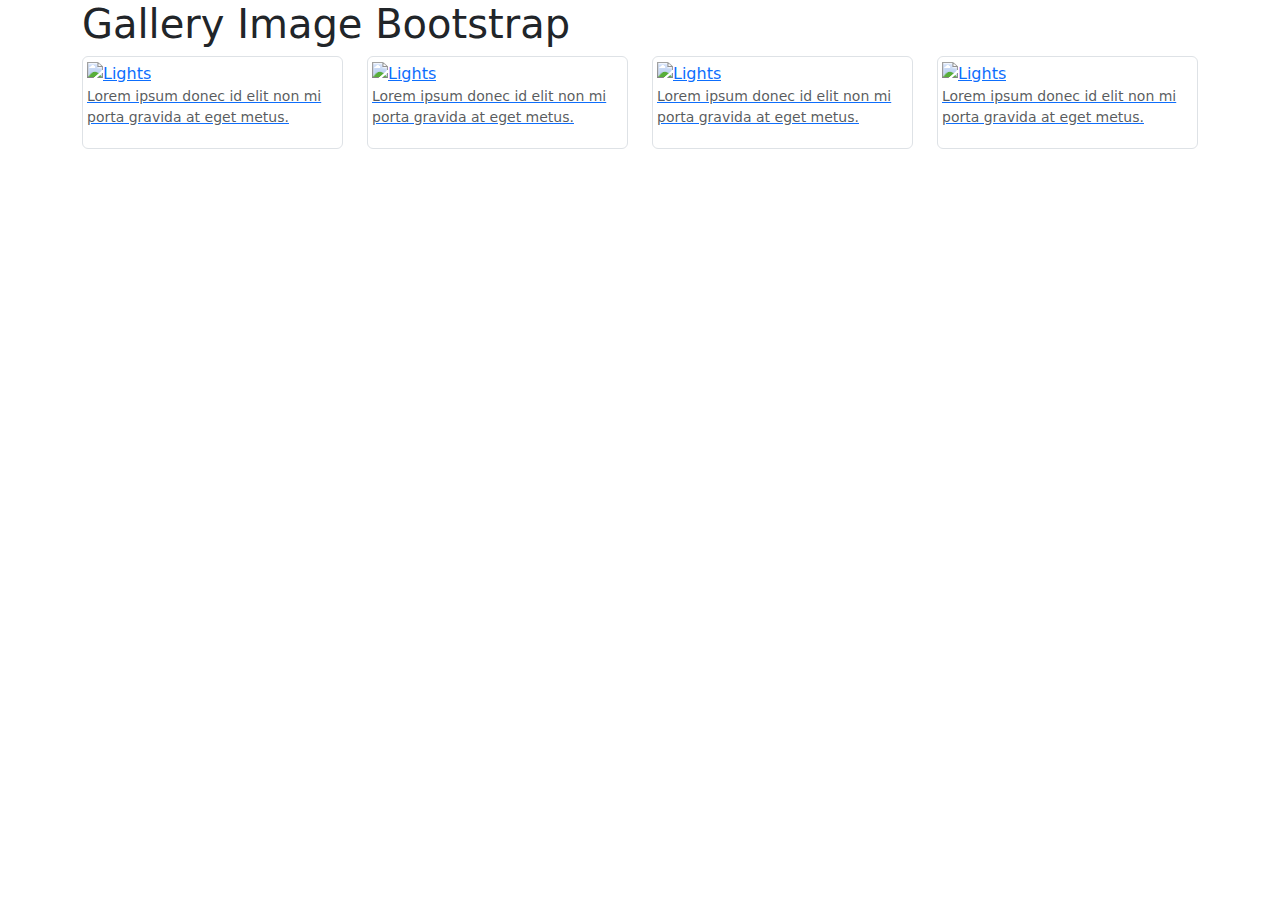
==== index.html @ f7adc8cb "first commit" ====
<!DOCTYPE html>
<html lang="en">
<head>
    <title>Bootstrap</title>
    <meta charset="utf-8">
    <meta name="viewport" content="width=device-width, initial-scale=1">
    <link href="https://cdn.jsdelivr.net/npm/bootstrap@5.2.1/dist/css/bootstrap.min.css" rel="stylesheet">
    <link rel="stylesheet" href="index.css">
</head>
<body>
    <div class="container">
        <h1>Gallery Image Bootstrap</h1>

        <div class="row">
            <div class="col-12 col-sm-6 col-md-3">
                <div class="img-thumbnail">
                    <a href="#" target="_blank">
                        <img src="https://encrypted-tbn0.gstatic.com/images?q=tbn:ANd9GcTW6QzsSjsvabAeCOqLSeTV52PejcIyuvt3DQ&usqp=CAU" alt="Lights" style="width:100%">
                        <div class="figure-caption">
                            <p>Lorem ipsum donec id elit non mi porta gravida at eget metus.</p>
                        </div>
                    </a>
                </div>
            </div>

            <div class="col-12 col-sm-6 col-md-3">
                <div class="img-thumbnail">
                    <a href="#" target="_blank">
                        <img src="https://encrypted-tbn0.gstatic.com/images?q=tbn:ANd9GcTW6QzsSjsvabAeCOqLSeTV52PejcIyuvt3DQ&usqp=CAU" alt="Lights" style="width:100%">
                        <div class="figure-caption">
                            <p>Lorem ipsum donec id elit non mi porta gravida at eget metus.</p>
                        </div>
                    </a>
                </div>
            </div>

            <div class="col-12 col-sm-6 col-md-3">
                <div class="img-thumbnail">
                    <a href="#" target="_blank">
                        <img src="https://encrypted-tbn0.gstatic.com/images?q=tbn:ANd9GcTW6QzsSjsvabAeCOqLSeTV52PejcIyuvt3DQ&usqp=CAU" alt="Lights" style="width:100%">
                        <div class="figure-caption">
                            <p>Lorem ipsum donec id elit non mi porta gravida at eget metus.</p>
                        </div>
                    </a>
                </div>
            </div>
            <div class="col-12 col-sm-6 col-md-3">
                <div class="img-thumbnail">
                    <a href="#" target="_blank">
                        <img src="https://encrypted-tbn0.gstatic.com/images?q=tbn:ANd9GcTW6QzsSjsvabAeCOqLSeTV52PejcIyuvt3DQ&usqp=CAU" alt="Lights" style="width:100%">
                        <div class="figure-caption">
                            <p>Lorem ipsum donec id elit non mi porta gravida at eget metus.</p>
                        </div>
                    </a>
                </div>
            </div>
            
        </div>
    </div>

    <script src="https://cdn.jsdelivr.net/npm/bootstrap@5.2.1/dist/js/bootstrap.bundle.min.js"></script>
</body>
</html>
---- index.css ----
.shopping-mall {
    bottom: 20px;
    font-variant: small-caps;
}

.shopping-mall > h1 {
    font-family: Impact, sans-serif;
    font-size: 50px;
    color: white;
    letter-spacing: 0.3px;
    text-shadow: 0 0 2px black;
    margin: 0;
}

.shopping-mall > h5 {
    letter-spacing: 0.5px;
    font-size: 14px;
}
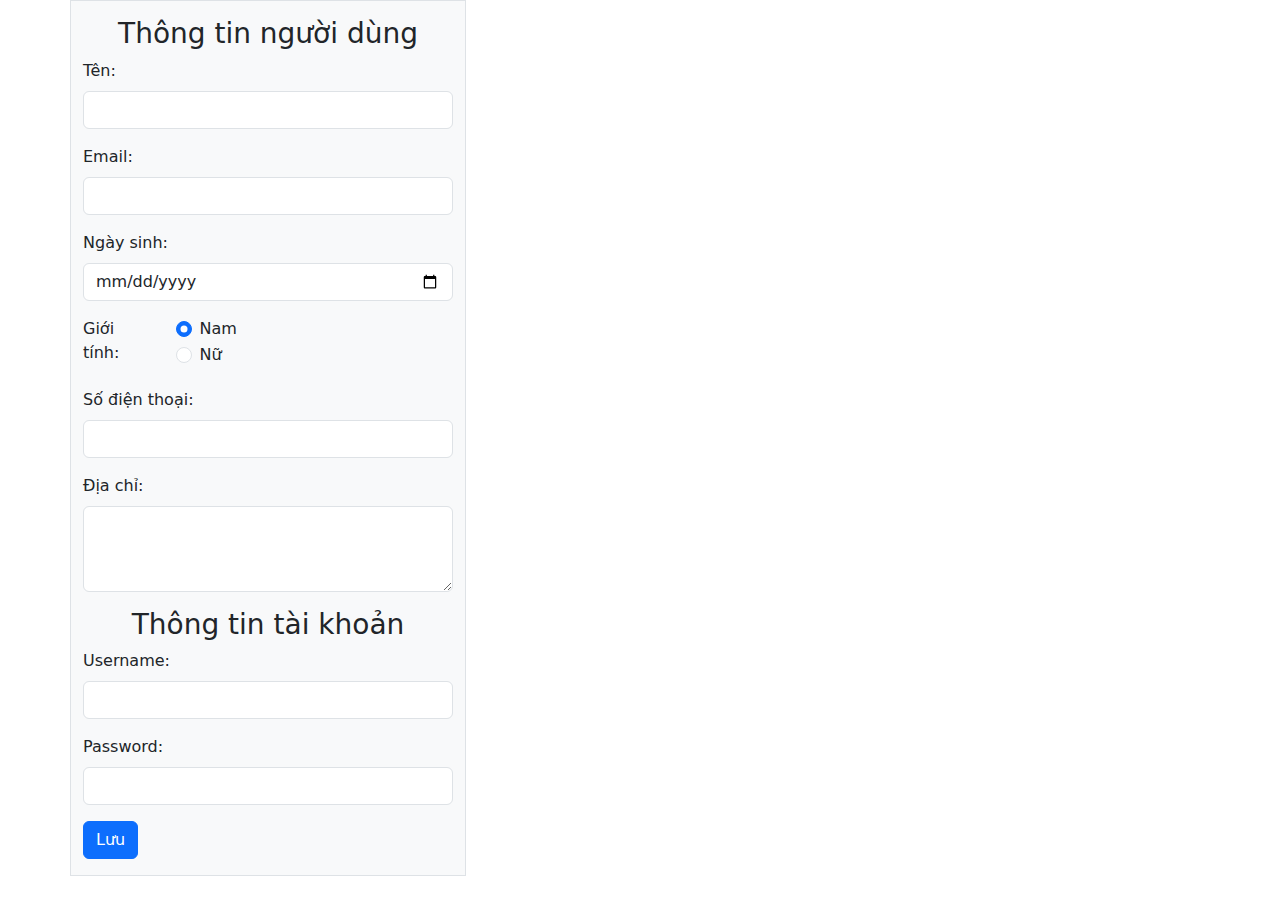
==== commit 9aa72d8b: "first commit" ====
--- a/index.html
+++ b/index.html
@@ -1,63 +1,73 @@
 <!DOCTYPE html>
 <html lang="en">
 <head>
-    <title>Bootstrap</title>
+    <title>Create user</title>
     <meta charset="utf-8">
     <meta name="viewport" content="width=device-width, initial-scale=1">
     <link href="https://cdn.jsdelivr.net/npm/bootstrap@5.2.1/dist/css/bootstrap.min.css" rel="stylesheet">
-    <link rel="stylesheet" href="index.css">
 </head>
 <body>
+    
     <div class="container">
-        <h1>Gallery Image Bootstrap</h1>
+        <div class="col-12 col-md-4">
+            <form action="" class="row border bg-light">
+                <div class="col-12 col-md-12 mt-3">
+                    <h3 class="text-center">Thông tin người dùng</h3>
+                </div>
+                <div class="col-12 mb-3">
+                    <label for="inputName" class="form-label">Tên: </label>
+                    <input type="text" class="form-control" id="inputName" placeholder="">
+                </div>
+                <div class="col-12 mb-3">
+                    <label for="inputEmail" class="form-label">Email: </label>
+                    <input type="text" class="form-control" id="inputEmail" placeholder="">
+                </div>
+                <div class="col-12 mb-3">
+                    <label for="inputBirthDate" class="form-label">Ngày sinh: </label>
+                    <input type="date" class="form-control" id="inputBirthDate" placeholder="">
+                </div>
+                <fieldset class="row mb-3">
+                    <legend class="col-form-label col-sm-3 pt-0">Giới tính: </legend>
+                    <div class="col-sm-9">
+                        <div class="form-check">
+                            <input class="form-check-input" type="radio" name="gender" id="male" value="2" checked>
+                            <label class="form-check-label" for="male">
+                                Nam
+                            </label>
+                        </div>
+                        <div class="form-check">
+                            <input class="form-check-input" type="radio" name="gender" id="human" value="1">
+                            <label class="form-check-label" for="human">
+                                Nữ
+                            </label>
+                        </div>
+                    </div>
+                </fieldset>
+                <div class="col-12 mb-3">
+                    <label for="inputPhone" class="form-label">Số điện thoại: </label>
+                    <input type="text" class="form-control" id="inputPhone" placeholder="">
+                </div>
+                <div class="col-12 mb-3">
+                    <label for="inputAddress" class="form-label">Địa chỉ: </label>
+                    <textarea name="address" class="form-control" id="inputAddress" cols="5" rows="3"></textarea>
+                </div>
+                <div class="col-12 col-md-12">
+                    <h3 class="text-center">Thông tin tài khoản</h3>
+                </div>
+                <div class="col-12 mb-3">
+                    <label for="inputUsername" class="form-label">Username: </label>
+                    <input type="text" class="form-control" id="inputUsername" placeholder="">
+                </div>
+                <div class="col-12 mb-3">
+                    <label for="inputPassword" class="form-label">Password: </label>
+                    <input type="password" class="form-control" id="inputPassword" placeholder="">
+                </div>
+                <div class="col-12 mb-3">
+                    <button type="submit" class="btn btn-primary">Lưu</button>
+                </div>
+            </form>
+        </div>
+     </div>
 
-        <div class="row">
-            <div class="col-12 col-sm-6 col-md-3">
-                <div class="img-thumbnail">
-                    <a href="#" target="_blank">
-                        <img src="https://encrypted-tbn0.gstatic.com/images?q=tbn:ANd9GcTW6QzsSjsvabAeCOqLSeTV52PejcIyuvt3DQ&usqp=CAU" alt="Lights" style="width:100%">
-                        <div class="figure-caption">
-                            <p>Lorem ipsum donec id elit non mi porta gravida at eget metus.</p>
-                        </div>
-                    </a>
-                </div>
-            </div>
-
-            <div class="col-12 col-sm-6 col-md-3">
-                <div class="img-thumbnail">
-                    <a href="#" target="_blank">
-                        <img src="https://encrypted-tbn0.gstatic.com/images?q=tbn:ANd9GcTW6QzsSjsvabAeCOqLSeTV52PejcIyuvt3DQ&usqp=CAU" alt="Lights" style="width:100%">
-                        <div class="figure-caption">
-                            <p>Lorem ipsum donec id elit non mi porta gravida at eget metus.</p>
-                        </div>
-                    </a>
-                </div>
-            </div>
-
-            <div class="col-12 col-sm-6 col-md-3">
-                <div class="img-thumbnail">
-                    <a href="#" target="_blank">
-                        <img src="https://encrypted-tbn0.gstatic.com/images?q=tbn:ANd9GcTW6QzsSjsvabAeCOqLSeTV52PejcIyuvt3DQ&usqp=CAU" alt="Lights" style="width:100%">
-                        <div class="figure-caption">
-                            <p>Lorem ipsum donec id elit non mi porta gravida at eget metus.</p>
-                        </div>
-                    </a>
-                </div>
-            </div>
-            <div class="col-12 col-sm-6 col-md-3">
-                <div class="img-thumbnail">
-                    <a href="#" target="_blank">
-                        <img src="https://encrypted-tbn0.gstatic.com/images?q=tbn:ANd9GcTW6QzsSjsvabAeCOqLSeTV52PejcIyuvt3DQ&usqp=CAU" alt="Lights" style="width:100%">
-                        <div class="figure-caption">
-                            <p>Lorem ipsum donec id elit non mi porta gravida at eget metus.</p>
-                        </div>
-                    </a>
-                </div>
-            </div>
-            
-        </div>
-    </div>
-
-    <script src="https://cdn.jsdelivr.net/npm/bootstrap@5.2.1/dist/js/bootstrap.bundle.min.js"></script>
 </body>
 </html>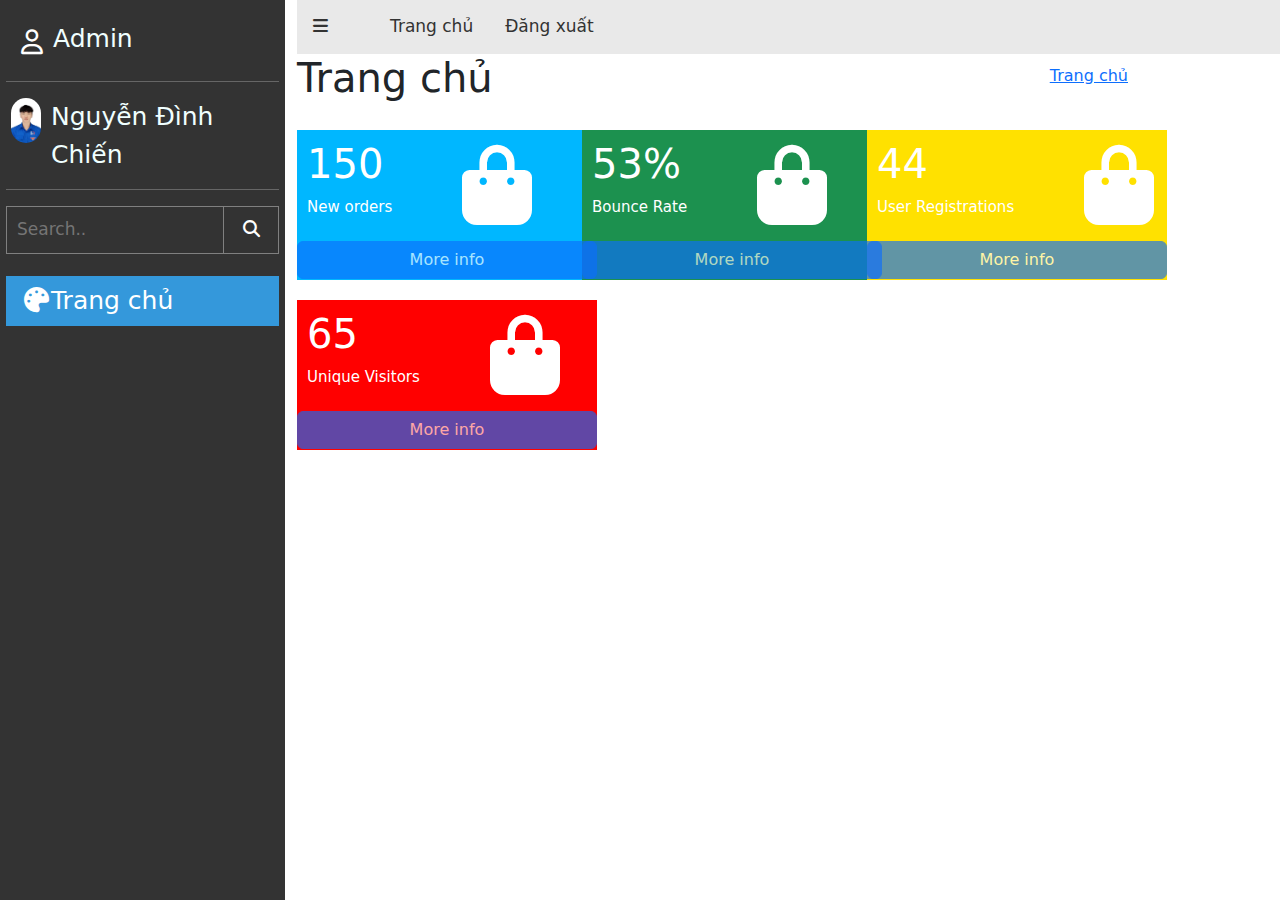
==== commit e3ad1375: "first commit" ====
--- a/index.html
+++ b/index.html
@@ -1,73 +1,177 @@
 <!DOCTYPE html>
 <html lang="en">
 <head>
-    <title>Create user</title>
-    <meta charset="utf-8">
-    <meta name="viewport" content="width=device-width, initial-scale=1">
-    <link href="https://cdn.jsdelivr.net/npm/bootstrap@5.2.1/dist/css/bootstrap.min.css" rel="stylesheet">
+    <meta charset="UTF-8">
+    <meta http-equiv="X-UA-Compatible" content="IE=edge">
+    <meta name="viewport" content="width=device-width, initial-scale=1.0">
+    <title>Document</title>
+    <link rel="stylesheet" href="index.css">
+    <link rel="stylesheet" href="https://cdn.jsdelivr.net/npm/bootstrap@5.3.0-alpha1/dist/css/bootstrap.min.css">
+    <link rel="stylesheet" href="https://cdn.jsdelivr.net/npm/bootstrap@5.3.0-alpha1/dist/js/bootstrap.bundle.min.js">
+    <link href="https://cdnjs.cloudflare.com/ajax/libs/font-awesome/6.2.0/css/all.min.css" rel="stylesheet">
 </head>
 <body>
-    
-    <div class="container">
-        <div class="col-12 col-md-4">
-            <form action="" class="row border bg-light">
-                <div class="col-12 col-md-12 mt-3">
-                    <h3 class="text-center">Thông tin người dùng</h3>
-                </div>
-                <div class="col-12 mb-3">
-                    <label for="inputName" class="form-label">Tên: </label>
-                    <input type="text" class="form-control" id="inputName" placeholder="">
-                </div>
-                <div class="col-12 mb-3">
-                    <label for="inputEmail" class="form-label">Email: </label>
-                    <input type="text" class="form-control" id="inputEmail" placeholder="">
-                </div>
-                <div class="col-12 mb-3">
-                    <label for="inputBirthDate" class="form-label">Ngày sinh: </label>
-                    <input type="date" class="form-control" id="inputBirthDate" placeholder="">
-                </div>
-                <fieldset class="row mb-3">
-                    <legend class="col-form-label col-sm-3 pt-0">Giới tính: </legend>
-                    <div class="col-sm-9">
-                        <div class="form-check">
-                            <input class="form-check-input" type="radio" name="gender" id="male" value="2" checked>
-                            <label class="form-check-label" for="male">
-                                Nam
-                            </label>
+    <div class="container" style="margin-left: 0px;">
+        <div class="row">
+            <div class="side-bar col-6 col-lg-3 col-md-6">
+                <div class="thongtin">
+                    <div class="admin">
+                        <i class="fa-regular fa-user"></i>
+                        <a href="#">Admin</i></a>
+                    </div>
+                    <hr style="color: white;">
+                    <div class="admin">
+                        <a class="navbar-brand" href="#">
+                            <img src="hinh_1.jpg" alt="Logo" style="width:30px; text-align: left;" class="rounded-pill">
+                        </a>
+                        <a href="#" style="margin-left: 10px;">Nguyễn Đình Chiến</a>
+                    </div>
+                    <hr style="color: white;">
+                    <div class="menu">
+                        <div class="search">
+                            <form class="example" action="/action_page.php">
+                                <input type="text" placeholder="Search.." name="search">
+                                <button type="submit"><i class="fa fa-search"></i></button>
+                            </form>
                         </div>
-                        <div class="form-check">
-                            <input class="form-check-input" type="radio" name="gender" id="human" value="1">
-                            <label class="form-check-label" for="human">
-                                Nữ
-                            </label>
+
+                        <div class="dropdown" style="margin-top: 20px;">
+                            <button onclick="myFunction()" class="dropbtn"><i class="fa-solid fa-palette" style="padding: 2px;"></i>Trang chủ</button>
+                            <div id="myDropdown" class="dropdown-content">
+                                <div class="item item_1">
+                                    <input type="radio">
+                                    <a href="#home">Home</a>
+                                </div>
+                                <div class="item item_2">
+                                    <input type="radio">
+                                    <a href="#about">About</a>
+                                </div>
+                                <div class="item item_1">
+                                    <input type="radio">
+                                    <a href="#contact">Contact</a>
+                                </div>
+                            </div>
                         </div>
                     </div>
-                </fieldset>
-                <div class="col-12 mb-3">
-                    <label for="inputPhone" class="form-label">Số điện thoại: </label>
-                    <input type="text" class="form-control" id="inputPhone" placeholder="">
                 </div>
-                <div class="col-12 mb-3">
-                    <label for="inputAddress" class="form-label">Địa chỉ: </label>
-                    <textarea name="address" class="form-control" id="inputAddress" cols="5" rows="3"></textarea>
+            </div>
+            <div class="col-6 col-lg-9 col-md-6">
+                <div class="row">
+                    <div class="col-12 col-lg-12 col-md-12">
+                        <div class="topnav" style="width: 1350px !important;">
+                            <a href=""><i class="fa-solid fa-bars" style="margin-left: 0px;"></i></a>
+                            <a class="active" href="#home">Trang chủ</a>
+                            <a href="#about">Đăng xuất</a>
+                            <div class="search-container">
+                                <form action="/action_page.php">
+                                    <input type="text" placeholder="Search.." name="search" style="display: none;">
+                                    <button type="submit"><i class="fa fa-search"></i></button>
+                                </form>
+                            </div>
+                        </div>
+                    </div>                        
                 </div>
-                <div class="col-12 col-md-12">
-                    <h3 class="text-center">Thông tin tài khoản</h3>
+                <div class="row">
+                    <div class="col-12 col-lg-12 col-md-12">
+                        <div class="row_2">
+                            <h1 style="">Trang chủ</h1>
+                            <a href="#" style="margin: 10px 0px 0px 0px; display: block;">Trang chủ</a>
+                        </div>
+                    </div>
                 </div>
-                <div class="col-12 mb-3">
-                    <label for="inputUsername" class="form-label">Username: </label>
-                    <input type="text" class="form-control" id="inputUsername" placeholder="">
+                <div class="row">
+                    <div class="col-12 col-lg-4 col-md-6">
+                        <div class="itemm item-11">
+                            <div class="chu">
+                                <div>
+                                    <h1>150</h1>
+                                    <p>New orders</p> 
+                                </div>
+                                <div class="item-icon">
+                                    <i class="fa-sharp fa-solid fa-bag-shopping"></i>
+                                </div>
+                            </div>  
+                            <div class="item-nutbam">
+                                <button type="button" class="btn btn-primary" disabled>More info</button>
+                            </div> 
+                        </div>
+                    </div>
+                    <div class="col-12 col-lg-4 col-md-6">
+                        <div class="itemm item-12">
+                            <div class="chu">
+                                <div>
+                                    <h1>53%</h1>
+                                    <p>Bounce Rate</p> 
+                                </div>
+                                <div class="item-icon">
+                                    <i class="fa-sharp fa-solid fa-bag-shopping"></i>
+                                </div>
+                            </div>  
+                            <div class="item-nutbam">
+                                <button type="button" class="btn btn-primary" disabled>More info</button>
+                            </div>
+                        </div>
+                    </div>
+                    <div class="col-12 col-lg-4 col-md-6">
+                        <div class="itemm item-13">
+                            <div class="chu">
+                                <div>
+                                    <h1>44</h1>
+                                    <p>User Registrations</p> 
+                                </div>
+                                <div class="item-icon">
+                                    <i class="fa-sharp fa-solid fa-bag-shopping"></i>
+                                </div>
+                            </div>  
+                            <div class="item-nutbam">
+                                <button type="button" class="btn btn-primary" disabled>More info</button>
+                            </div>
+                        </div>
+                    </div>
+                    <div class="col-12 col-lg-4 col-md-6">
+                        <div class="itemm item-14">
+                            <div class="chu">
+                                <div>
+                                    <h1>65</h1>
+                                    <p>Unique Visitors</p> 
+                                </div>
+                                <div class="item-icon">
+                                    <i class="fa-sharp fa-solid fa-bag-shopping"></i>
+                                </div>
+                            </div>  
+                            <div class="item-nutbam">
+                                <button type="button" class="btn btn-primary" disabled>More info</button>
+                            </div>
+                        </div>
+                    </div>                    
                 </div>
-                <div class="col-12 mb-3">
-                    <label for="inputPassword" class="form-label">Password: </label>
-                    <input type="password" class="form-control" id="inputPassword" placeholder="">
-                </div>
-                <div class="col-12 mb-3">
-                    <button type="submit" class="btn btn-primary">Lưu</button>
-                </div>
-            </form>
-        </div>
-     </div>
+            </div>
+        </div> 
+    </div>
+    <script>
+        /* When the user clicks on the button, 
+        toggle between hiding and showing the dropdown content */
+        function myFunction() {
+          document.getElementById("myDropdown").classList.toggle("show");
+        }
+        
+        // Close the dropdown if the user clicks outside of it
+        window.onclick = function(event) {
+          if (!event.target.matches('.dropbtn')) {
+            var dropdowns = document.getElementsByClassName("dropdown-content");
+            var i;
+            for (i = 0; i < dropdowns.length; i++) {
+              var openDropdown = dropdowns[i];
+              if (openDropdown.classList.contains('show')) {
+                openDropdown.classList.remove('show');
+              }
+            }
+          }
+        }
+    </script>
+        
 
+    <script src="https://cdn.jsdelivr.net/npm/@popperjs/core@2.11.6/dist/umd/popper.min.js" integrity="sha384-oBqDVmMz9ATKxIep9tiCxS/Z9fNfEXiDAYTujMAeBAsjFuCZSmKbSSUnQlmh/jp3" crossorigin="anonymous"></script>
+    <script src="https://cdn.jsdelivr.net/npm/bootstrap@5.3.0-alpha1/dist/js/bootstrap.min.js" integrity="sha384-mQ93GR66B00ZXjt0YO5KlohRA5SY2XofN4zfuZxLkoj1gXtW8ANNCe9d5Y3eG5eD" crossorigin="anonymous"></script>
 </body>
 </html>--- a/index.css
+++ b/index.css
@@ -0,0 +1,259 @@
+body {
+    margin: 0;
+    box-sizing: border-box;
+}
+
+.side-bar {
+    width: 100%;
+    padding: 15px 6px 6px !important;
+    height: 100vh;
+    background-color: #333;
+    float: left;
+    display: block;
+}
+.side-bar a {
+    display: block;
+    text-align: center;
+    color: azure;
+}
+.thongtin {
+    width: 100%;
+    padding: 0px 0px;
+    display: block;
+}
+.thongtin a {
+    color: azure;
+    font-size: 25px;
+    text-align: left;
+    text-decoration: none;
+}
+.admin {
+    display: flex;
+    margin-left: 5px;
+    margin-top: 5px;
+}
+.admin i{
+    padding: 5px;
+    color: white;
+    font-size: 25px;
+    padding: 10px;
+}
+.admin:hover {
+    background-color: red;
+    color: black;
+}
+
+
+
+.menu {
+    margin-left: 0px
+}
+.search {
+    width: 100%;
+}
+form.example input[type=text] {
+    padding: 10px;
+    font-size: 17px;
+    border: 1px solid grey;
+    float: left;
+    width: 80%;
+    background: #333;
+  }
+  
+  form.example button {
+    float: left;
+    width: 20%;
+    padding: 10px;
+    background: #333;
+    color: white;
+    font-size: 17px;
+    border: 1px solid grey;
+    border-left: none;
+    cursor: pointer;
+  }
+  
+  form.example button:hover {
+    background: #0b7dda;
+  }
+  
+  form.example::after {
+    content: "";
+    clear: both;
+    display: table;
+  }
+
+
+
+
+  .dropbtn {
+    background-color: #3498DB;
+    color: white;
+    padding: 6px 16px;
+    font-size: 16px;
+    border: none;
+    cursor: pointer;
+  }
+  
+  .dropbtn:hover, .dropbtn:focus {
+    background-color: #333;
+  }
+  
+  .dropdown button{
+    height: 50px;
+    margin-top: 2px;
+    position: relative;
+    display: inline-block;
+    width: 100%;
+    font-size: 25px;
+    text-align: left;
+  }
+  
+  .dropdown-content {
+    display: none;
+    position: absolute;
+    background-color: #f1f1f1;
+    min-width: 160px;
+    overflow: auto;
+    box-shadow: 0px 8px 16px 0px rgba(0,0,0,0.2);
+    z-index: 1;
+  }
+  
+  .dropdown-content a {
+    color: black;
+    padding: 12px 16px;
+    text-decoration: none;
+    display: block;
+  }
+  
+  .dropdown a:hover {background-color: #ddd;}
+  
+  .show {display: block;}
+
+
+  .topnav {
+    overflow: hidden;
+    background-color: #e9e9e9;
+    display: block;
+    top: 0;
+    margin-left: 0px;
+  }
+  
+  .topnav a {
+    float: left;
+    display: block;
+    color: #333;
+    text-align: center;
+    padding: 14px 16px;
+    text-decoration: none;
+    font-size: 17px;
+  }
+  
+  .topnav a:hover {
+    background-color: #ddd;
+    color: black;
+  }
+  
+  .topnav a.active {
+    margin-left: 30px;
+  }
+  
+  .topnav .search-container {
+    float: right;
+  }
+  
+  .topnav input[type=text] {
+    padding: 6px;
+    margin-top: 8px;
+    font-size: 17px;
+    border: none;
+  }
+  
+  .topnav .search-container button {
+    float: right;
+    padding: 6px 10px;
+    margin-top: 8px;
+    margin-right: 16px;
+    background: #ddd;
+    font-size: 17px;
+    border: none;
+    cursor: pointer;
+  }
+  
+  .topnav .search-container button:hover {
+    background: #ccc;
+  }
+  
+  @media screen and (max-width: 600px) {
+    .topnav .search-container {
+      float: none;
+    }
+    .topnav a, .topnav input[type=text], .topnav .search-container button {
+      float: none;
+      display: block;
+      text-align: left;
+      width: 100%;
+      margin: 0;
+      padding: 14px;
+    }
+    .topnav input[type=text] {
+      border: 1px solid #ccc;  
+    }
+  }
+
+.row_2 {
+  display: flex;
+  justify-content: space-between;
+}
+.row_2 a {
+  
+}
+
+
+.itemm {
+    width: 300px;
+    height: 150px;
+    padding: 10px;
+    margin-top: 20px;
+    
+}
+.item-11 {
+  background: rgb(0, 183, 255);
+  
+}
+.item-12 {
+  background: rgb(28, 145, 79);
+  /* margin-left: 100px; */
+} 
+.item-13 {
+  background: rgb(255, 225, 0);
+  /* margin-left: 200px;  */
+}
+.item-14 {
+  background: red;
+  /* margin-left: 300px;  */
+}
+
+.chu {
+  display: block;
+  display: flex;
+  color: white;
+}
+.chu p {
+  font-size: 15px;
+}
+.item-nutbam button{
+  width: 300px;
+  margin-left: -10px;
+  margin-top: 7px;
+}
+.item-nutbam button:hover {
+  background-color: white;
+  color: black;
+}
+
+.item-icon i{
+  display: block;
+  font-size: 80px;
+  margin-left: 70px;
+  margin-top: 5px;
+}
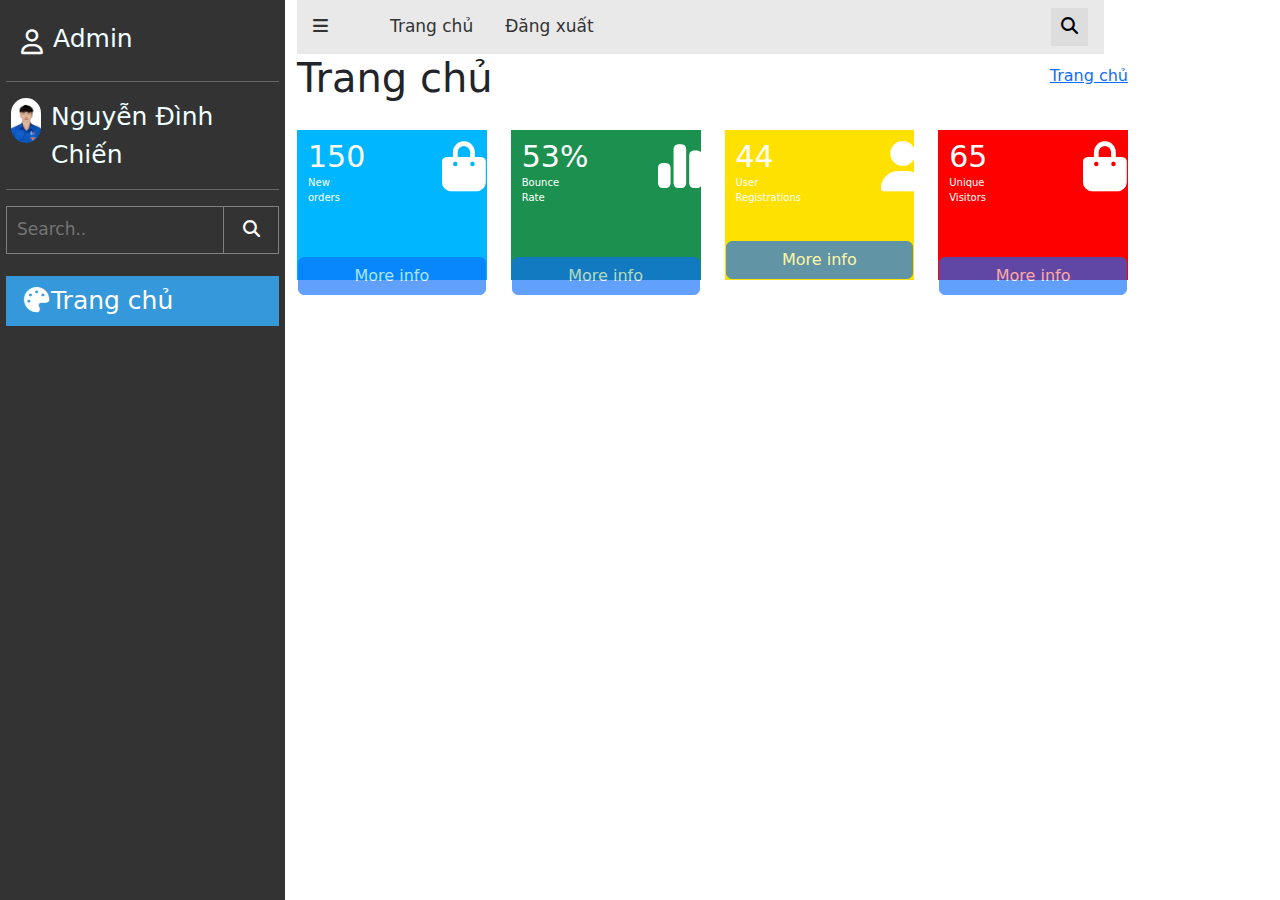
==== commit 84054d57: "first commit" ====
--- a/index.html
+++ b/index.html
@@ -11,7 +11,7 @@
     <link href="https://cdnjs.cloudflare.com/ajax/libs/font-awesome/6.2.0/css/all.min.css" rel="stylesheet">
 </head>
 <body>
-    <div class="container" style="margin-left: 0px;">
+    <div class="container" style="margin-left: 0;">
         <div class="row">
             <div class="side-bar col-6 col-lg-3 col-md-6">
                 <div class="thongtin">
@@ -56,9 +56,9 @@
                 </div>
             </div>
             <div class="col-6 col-lg-9 col-md-6">
-                <div class="row">
+                <div class="row" style="width: 100%;">
                     <div class="col-12 col-lg-12 col-md-12">
-                        <div class="topnav" style="width: 1350px !important;">
+                        <div class="topnav" style="width: 100% !important;">
                             <a href=""><i class="fa-solid fa-bars" style="margin-left: 0px;"></i></a>
                             <a class="active" href="#home">Trang chủ</a>
                             <a href="#about">Đăng xuất</a>
@@ -80,8 +80,8 @@
                     </div>
                 </div>
                 <div class="row">
-                    <div class="col-12 col-lg-4 col-md-6">
-                        <div class="itemm item-11">
+                    <div class="col-12 col-lg-3 col-md-6">
+                        <div class="itemm item-11 col-12 col-lg-12 col-md-12">
                             <div class="chu">
                                 <div>
                                     <h1>150</h1>
@@ -96,15 +96,15 @@
                             </div> 
                         </div>
                     </div>
-                    <div class="col-12 col-lg-4 col-md-6">
-                        <div class="itemm item-12">
+                    <div class="col-12 col-lg-3 col-md-6">
+                        <div class="itemm item-12 col-12 col-lg-12 col-md-12">
                             <div class="chu">
                                 <div>
                                     <h1>53%</h1>
                                     <p>Bounce Rate</p> 
                                 </div>
                                 <div class="item-icon">
-                                    <i class="fa-sharp fa-solid fa-bag-shopping"></i>
+                                    <i class="fa-solid fa-chart-simple"></i>
                                 </div>
                             </div>  
                             <div class="item-nutbam">
@@ -112,24 +112,24 @@
                             </div>
                         </div>
                     </div>
-                    <div class="col-12 col-lg-4 col-md-6">
-                        <div class="itemm item-13">
+                    <div class="col-12 col-lg-3 col-md-6">
+                        <div class="itemm item-13 col-12 col-lg-12 col-md-12">
                             <div class="chu">
                                 <div>
                                     <h1>44</h1>
                                     <p>User Registrations</p> 
                                 </div>
                                 <div class="item-icon">
-                                    <i class="fa-sharp fa-solid fa-bag-shopping"></i>
+                                    <i class="fa-solid fa-user-plus"></i>
                                 </div>
                             </div>  
                             <div class="item-nutbam">
-                                <button type="button" class="btn btn-primary" disabled>More info</button>
+                                <button type="button" class="btn btn-primary" disabled style="margin-top: 20px !important;">More info</button>
                             </div>
                         </div>
                     </div>
-                    <div class="col-12 col-lg-4 col-md-6">
-                        <div class="itemm item-14">
+                    <div class="col-12 col-lg-3 col-md-6">
+                        <div class="itemm item-14 col-12 col-lg-12 col-md-12">
                             <div class="chu">
                                 <div>
                                     <h1>65</h1>
--- a/index.css
+++ b/index.css
@@ -1,6 +1,11 @@
 body {
     margin: 0;
     box-sizing: border-box;
+}
+.container {
+  width: 100%;
+  height: auto;
+  margin-left: 0px;
 }
 
 .side-bar {
@@ -212,7 +217,7 @@
 .itemm {
     width: 300px;
     height: 150px;
-    padding: 10px;
+    padding: 1px;
     margin-top: 20px;
     
 }
@@ -234,17 +239,28 @@
 }
 
 .chu {
-  display: block;
+  /* display: block; */
   display: flex;
   color: white;
 }
+.chu item-icon i{
+  vertical-align: middle;
+}
+.chu h1 {
+  margin: 8px 0px 0px 10px;
+  font-size: 30px;
+}
 .chu p {
-  font-size: 15px;
+  display: block;
+  text-overflow: clip;
+  font-size: 10px;
+  margin-left: 10px;
+  margin-right: 10px;
 }
 .item-nutbam button{
-  width: 300px;
-  margin-left: -10px;
-  margin-top: 7px;
+  width: 100%;
+  /* margin-left: -10px; */
+  margin: 36px 0px 0px 0px;
 }
 .item-nutbam button:hover {
   background-color: white;
@@ -253,7 +269,7 @@
 
 .item-icon i{
   display: block;
-  font-size: 80px;
+  font-size: 50px;
   margin-left: 70px;
-  margin-top: 5px;
-}
+  margin-top: 10px;
+}
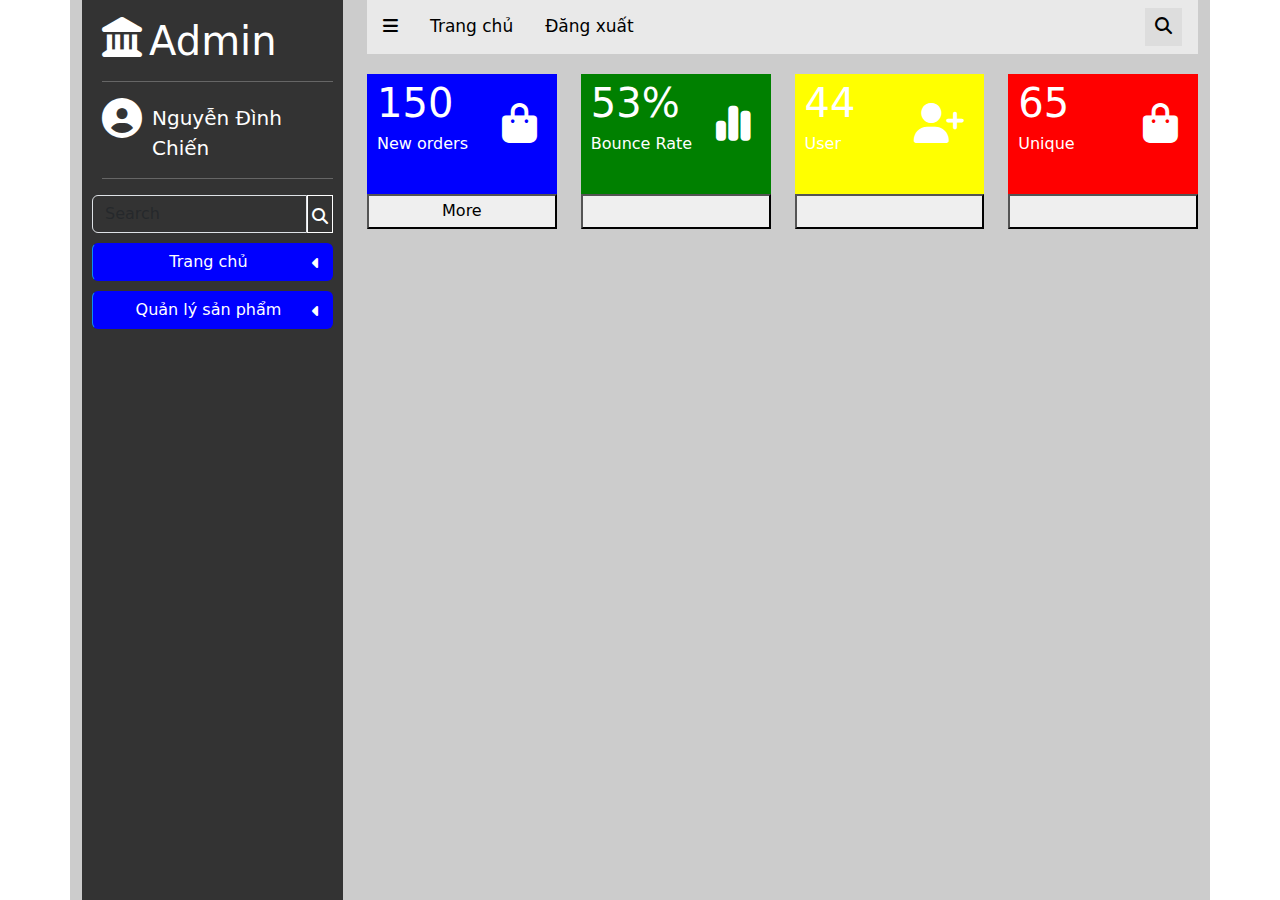
==== commit 6ad5c7f7: "first commit" ====
--- a/index.html
+++ b/index.html
@@ -11,165 +11,138 @@
     <link href="https://cdnjs.cloudflare.com/ajax/libs/font-awesome/6.2.0/css/all.min.css" rel="stylesheet">
 </head>
 <body>
-    <div class="container" style="margin-left: 0;">
+    <div class="container">
         <div class="row">
-            <div class="side-bar col-6 col-lg-3 col-md-6">
-                <div class="thongtin">
-                    <div class="admin">
-                        <i class="fa-regular fa-user"></i>
-                        <a href="#">Admin</i></a>
+            <!-- cot 1 -->
+            <div class="col-12 col-lg-3 col-md-6">
+                <div class="side-bar">
+                    <div class="thongtin">
+                        <div class="admin">
+                            <ul>
+                                <li><i class="fa-solid fa-landmark"></i></li>
+                                <li><a href="#"><h1>Admin</h1></a></li>
+                            </ul>
+                        </div>
+                        <hr>
+                        <div class="use">
+                            <i class="fa-solid fa-circle-user"></i>
+                            <a href=""><p>Nguyễn Đình Chiến</p></a>
+                        </div>
+                        <hr>
                     </div>
-                    <hr style="color: white;">
-                    <div class="admin">
-                        <a class="navbar-brand" href="#">
-                            <img src="hinh_1.jpg" alt="Logo" style="width:30px; text-align: left;" class="rounded-pill">
-                        </a>
-                        <a href="#" style="margin-left: 10px;">Nguyễn Đình Chiến</a>
-                    </div>
-                    <hr style="color: white;">
-                    <div class="menu">
-                        <div class="search">
-                            <form class="example" action="/action_page.php">
-                                <input type="text" placeholder="Search.." name="search">
-                                <button type="submit"><i class="fa fa-search"></i></button>
+
+                    <div class="search col-12 col-lg-12 col-md-12">
+                        <div>
+                            <form class="d-flex">
+                                <input class="form-control me-2" type="text" placeholder="Search">
+                                <button class="btn btn-primary" type="button">
+                                    <i class="fa-solid fa-magnifying-glass"></i>
+                                </button>
                             </form>
                         </div>
+                    </div>
 
-                        <div class="dropdown" style="margin-top: 20px;">
-                            <button onclick="myFunction()" class="dropbtn"><i class="fa-solid fa-palette" style="padding: 2px;"></i>Trang chủ</button>
-                            <div id="myDropdown" class="dropdown-content">
-                                <div class="item item_1">
-                                    <input type="radio">
-                                    <a href="#home">Home</a>
-                                </div>
-                                <div class="item item_2">
-                                    <input type="radio">
-                                    <a href="#about">About</a>
-                                </div>
-                                <div class="item item_1">
-                                    <input type="radio">
-                                    <a href="#contact">Contact</a>
-                                </div>
+                    <div class="menu col-12 col-lg-12 col-md-12">
+                        <div class="dropdown">
+                            <button class="btn" style="border-left:1px solid #0d8bf2; color: white;">Trang chủ
+                              <i class="fa-sharp fa-solid fa-caret-left"></i>
+                            </button>
+                            <div class="dropdown-content">
+                              <a href="#">Link 1</a>
+                              <a href="#">Link 2</a>
+                              <a href="#">Link 3</a>
+                            </div>
+                        </div>
+                    </div>
+                    
+
+                    <div class="menu col-12 col-lg-12 col-md-12">
+                        <div class="dropdown">
+                            <button class="btn" style="border-left:1px solid #0d8bf2; color: white;">Quản lý sản phẩm
+                              <i class="fa-sharp fa-solid fa-caret-left"></i>
+                            </button>
+                            <div class="dropdown-content">
+                              <a href="#">Link 1</a>
+                              <a href="#">Link 2</a>
+                              <a href="#">Link 3</a>
                             </div>
                         </div>
                     </div>
                 </div>
             </div>
-            <div class="col-6 col-lg-9 col-md-6">
-                <div class="row" style="width: 100%;">
+
+            <!-------------------------- cot 2 ---------------------------------------------------->
+            <div class="col-12 col-lg-9 col-md-6">
+                <div class="chinh">
                     <div class="col-12 col-lg-12 col-md-12">
-                        <div class="topnav" style="width: 100% !important;">
-                            <a href=""><i class="fa-solid fa-bars" style="margin-left: 0px;"></i></a>
+                        <div class="topnav">
+                            <a href="#"><i class="fa-sharp fa-solid fa-bars"></i></a>
                             <a class="active" href="#home">Trang chủ</a>
                             <a href="#about">Đăng xuất</a>
                             <div class="search-container">
                                 <form action="/action_page.php">
-                                    <input type="text" placeholder="Search.." name="search" style="display: none;">
+                                    <!-- <input type="text" placeholder="Search.." name="search"> -->
                                     <button type="submit"><i class="fa fa-search"></i></button>
                                 </form>
                             </div>
                         </div>
-                    </div>                        
+                    </div>
                 </div>
+
                 <div class="row">
-                    <div class="col-12 col-lg-12 col-md-12">
-                        <div class="row_2">
-                            <h1 style="">Trang chủ</h1>
-                            <a href="#" style="margin: 10px 0px 0px 0px; display: block;">Trang chủ</a>
+                    <div class="col-12 col-lg-3 col-md-6">
+                        <div class="itemm item-1">
+                            <div class="chu">
+                                <h1>150</h1>
+                                <p>New orders</p>
+                            </div>
+                            <div class="icon-item">
+                                <i class="fa-sharp fa-solid fa-bag-shopping"></i>
+                            </div>
+                            <button>More</button>
+                        </div>
+                    </div>
+                    <div class="col-12 col-lg-3 col-md-6">
+                        <div class="itemm item-2">
+                            <div class="chu">
+                                <h1>53%</h1>
+                                <p>Bounce Rate</p>
+                            </div>
+                            <div class="icon-item">
+                                <i class="fa-solid fa-chart-simple"></i>
+                            </div>
+                            <button></button>
+                        </div>
+                    </div>
+                    <div class="col-12 col-lg-3 col-md-6">
+                        <div class="itemm item-3">
+                            <div class="chu">
+                                <h1>44</h1>
+                                <p>User</p>
+                            </div>
+                            <div class="icon-item">
+                                <i class="fa-solid fa-user-plus"></i>
+                            </div>
+                            <button></button>
+                        </div>
+                    </div>
+                    <div class="col-12 col-lg-3 col-md-6">
+                        <div class="itemm item-4">
+                            <div class="chu">
+                                <h1>65</h1>
+                                <p>Unique</p>
+                            </div>
+                            <div class="icon-item">
+                                <i class="fa-sharp fa-solid fa-bag-shopping"></i>
+                            </div>
+                            <button></button>
                         </div>
                     </div>
                 </div>
-                <div class="row">
-                    <div class="col-12 col-lg-3 col-md-6">
-                        <div class="itemm item-11 col-12 col-lg-12 col-md-12">
-                            <div class="chu">
-                                <div>
-                                    <h1>150</h1>
-                                    <p>New orders</p> 
-                                </div>
-                                <div class="item-icon">
-                                    <i class="fa-sharp fa-solid fa-bag-shopping"></i>
-                                </div>
-                            </div>  
-                            <div class="item-nutbam">
-                                <button type="button" class="btn btn-primary" disabled>More info</button>
-                            </div> 
-                        </div>
-                    </div>
-                    <div class="col-12 col-lg-3 col-md-6">
-                        <div class="itemm item-12 col-12 col-lg-12 col-md-12">
-                            <div class="chu">
-                                <div>
-                                    <h1>53%</h1>
-                                    <p>Bounce Rate</p> 
-                                </div>
-                                <div class="item-icon">
-                                    <i class="fa-solid fa-chart-simple"></i>
-                                </div>
-                            </div>  
-                            <div class="item-nutbam">
-                                <button type="button" class="btn btn-primary" disabled>More info</button>
-                            </div>
-                        </div>
-                    </div>
-                    <div class="col-12 col-lg-3 col-md-6">
-                        <div class="itemm item-13 col-12 col-lg-12 col-md-12">
-                            <div class="chu">
-                                <div>
-                                    <h1>44</h1>
-                                    <p>User Registrations</p> 
-                                </div>
-                                <div class="item-icon">
-                                    <i class="fa-solid fa-user-plus"></i>
-                                </div>
-                            </div>  
-                            <div class="item-nutbam">
-                                <button type="button" class="btn btn-primary" disabled style="margin-top: 20px !important;">More info</button>
-                            </div>
-                        </div>
-                    </div>
-                    <div class="col-12 col-lg-3 col-md-6">
-                        <div class="itemm item-14 col-12 col-lg-12 col-md-12">
-                            <div class="chu">
-                                <div>
-                                    <h1>65</h1>
-                                    <p>Unique Visitors</p> 
-                                </div>
-                                <div class="item-icon">
-                                    <i class="fa-sharp fa-solid fa-bag-shopping"></i>
-                                </div>
-                            </div>  
-                            <div class="item-nutbam">
-                                <button type="button" class="btn btn-primary" disabled>More info</button>
-                            </div>
-                        </div>
-                    </div>                    
-                </div>
             </div>
-        </div> 
+        </div>
     </div>
-    <script>
-        /* When the user clicks on the button, 
-        toggle between hiding and showing the dropdown content */
-        function myFunction() {
-          document.getElementById("myDropdown").classList.toggle("show");
-        }
-        
-        // Close the dropdown if the user clicks outside of it
-        window.onclick = function(event) {
-          if (!event.target.matches('.dropbtn')) {
-            var dropdowns = document.getElementsByClassName("dropdown-content");
-            var i;
-            for (i = 0; i < dropdowns.length; i++) {
-              var openDropdown = dropdowns[i];
-              if (openDropdown.classList.contains('show')) {
-                openDropdown.classList.remove('show');
-              }
-            }
-          }
-        }
-    </script>
-        
+    
 
     <script src="https://cdn.jsdelivr.net/npm/@popperjs/core@2.11.6/dist/umd/popper.min.js" integrity="sha384-oBqDVmMz9ATKxIep9tiCxS/Z9fNfEXiDAYTujMAeBAsjFuCZSmKbSSUnQlmh/jp3" crossorigin="anonymous"></script>
     <script src="https://cdn.jsdelivr.net/npm/bootstrap@5.3.0-alpha1/dist/js/bootstrap.min.js" integrity="sha384-mQ93GR66B00ZXjt0YO5KlohRA5SY2XofN4zfuZxLkoj1gXtW8ANNCe9d5Y3eG5eD" crossorigin="anonymous"></script>
--- a/index.css
+++ b/index.css
@@ -1,179 +1,176 @@
-body {
-    margin: 0;
+* {
     box-sizing: border-box;
 }
 .container {
-  width: 100%;
-  height: auto;
-  margin-left: 0px;
-}
-
+    width: 100%;
+    height: auto;
+    background-color: #ccc;
+}
+/*thong tin*/
 .side-bar {
     width: 100%;
-    padding: 15px 6px 6px !important;
     height: 100vh;
     background-color: #333;
-    float: left;
-    display: block;
-}
-.side-bar a {
-    display: block;
-    text-align: center;
-    color: azure;
+    color: white;
+    padding: 10px;
 }
 .thongtin {
-    width: 100%;
-    padding: 0px 0px;
-    display: block;
-}
-.thongtin a {
-    color: azure;
-    font-size: 25px;
-    text-align: left;
+    margin-left: 10px;
+}
+.admin ul{
+    padding-left: 0px;
+    margin-bottom: 0px;
+    margin-top: 0px    ;
+    display: inline-block;
+}
+.admin li{
+    display: inline-block;
+    vertical-align: middle;
+}
+.admin li i{
+    font-size: 40px;
+    color: white;
+}
+.admin li a{
+    display: block;
+    padding: 2px;
+    color: white;
     text-decoration: none;
-}
-.admin {
-    display: flex;
-    margin-left: 5px;
     margin-top: 5px;
-}
-.admin i{
-    padding: 5px;
-    color: white;
-    font-size: 25px;
-    padding: 10px;
-}
-.admin:hover {
-    background-color: red;
-    color: black;
-}
-
-
-
+    margin-bottom: -10px;
+}
+.use {
+    display: inline-block;
+    width: 100%;
+}
+.use i{
+    float: left;
+    font-size: 40px;
+    color: white;
+    margin-right: 10px;
+}
+.use p{
+    font-size: 20px;
+    color: white;
+    margin-top: 5px;
+    margin-bottom: -5px;
+}
+.use a {
+    text-decoration: none;
+}
+
+/*thanh tim kiem*/
+.search {
+    margin-bottom: 10px;
+    width: 100%;
+}
+.d-flex {
+    width: 100%;
+}
+.d-flex input {
+    width: 90%;
+    margin-right: 0px !important;
+    background-color: #333;
+    border-top-right-radius: 0;
+    border-bottom-right-radius: 0;
+}
+.d-flex button {
+    display: block;
+    width: 10%;
+    background-color: #333 !important;
+    border: 1px solid white;
+    border-radius: 0;
+}
+.d-flex button i {
+    margin-right: -8px;
+    margin-bottom: 2px;
+}
+/*nut bam*/
 .menu {
-    margin-left: 0px
-}
-.search {
-    width: 100%;
-}
-form.example input[type=text] {
-    padding: 10px;
-    font-size: 17px;
-    border: 1px solid grey;
-    float: left;
-    width: 80%;
-    background: #333;
-  }
-  
-  form.example button {
-    float: left;
-    width: 20%;
-    padding: 10px;
-    background: #333;
-    color: white;
-    font-size: 17px;
-    border: 1px solid grey;
-    border-left: none;
-    cursor: pointer;
-  }
-  
-  form.example button:hover {
-    background: #0b7dda;
-  }
-  
-  form.example::after {
-    content: "";
-    clear: both;
-    display: table;
-  }
-
-
-
-
-  .dropbtn {
-    background-color: #3498DB;
-    color: white;
-    padding: 6px 16px;
+    width: 100%;
+    margin-bottom: 10px;
+}
+.btn {
+    background-color: blue !important;
+    width: 100%;
+    color: white;
+    padding: 16px;
     font-size: 16px;
     border: none;
-    cursor: pointer;
-  }
-  
-  .dropbtn:hover, .dropbtn:focus {
+    outline: none;
+} 
+.btn i{
+    float: right;
+    display: block;
+    padding-top: 5px ;
+}
+.dropdown {
+    position: absolute;
+    display: inline-block;
+    width: 100%;
+}
+/* .btn:hover {
     background-color: #333;
-  }
-  
-  .dropdown button{
-    height: 50px;
-    margin-top: 2px;
-    position: relative;
-    display: inline-block;
-    width: 100%;
-    font-size: 25px;
-    text-align: left;
-  }
-  
-  .dropdown-content {
+} */
+
+
+.dropdown-content {
     display: none;
     position: absolute;
     background-color: #f1f1f1;
-    min-width: 160px;
-    overflow: auto;
-    box-shadow: 0px 8px 16px 0px rgba(0,0,0,0.2);
+    width: 100%;
     z-index: 1;
-  }
-  
-  .dropdown-content a {
+}
+.dropdown-content a {
     color: black;
     padding: 12px 16px;
     text-decoration: none;
     display: block;
-  }
-  
-  .dropdown a:hover {background-color: #ddd;}
-  
-  .show {display: block;}
-
-
-  .topnav {
+}  
+.dropdown-content a:hover {background-color: #ddd}
+.dropdown:hover .dropdown-content {
+    display: block;
+  } 
+.btn:hover, .dropdown:hover .btn {
+    background-color: #0b7dda;
+}
+/*******************************************/
+/* Thanh nav */
+.chinh {
+    width: 100%;
+}
+.topnav {
+    width: 100%;
     overflow: hidden;
     background-color: #e9e9e9;
-    display: block;
-    top: 0;
-    margin-left: 0px;
-  }
-  
-  .topnav a {
-    float: left;
-    display: block;
-    color: #333;
+} 
+.topnav a {
+    float: left;
+    display: block;
+    color: black;
     text-align: center;
     padding: 14px 16px;
     text-decoration: none;
     font-size: 17px;
-  }
-  
-  .topnav a:hover {
+}
+.topnav a:hover {
     background-color: #ddd;
     color: black;
-  }
-  
-  .topnav a.active {
-    margin-left: 30px;
-  }
-  
-  .topnav .search-container {
-    float: right;
-  }
-  
-  .topnav input[type=text] {
+}
+/* .topnav a.active {
+    background-color: #2196F3;
+    color: white;
+}  */
+.topnav .search-container {
+    float: right;
+} 
+.topnav input[type=text] {
     padding: 6px;
     margin-top: 8px;
     font-size: 17px;
     border: none;
-  }
-  
-  .topnav .search-container button {
+}
+.topnav .search-container button {
     float: right;
     padding: 6px 10px;
     margin-top: 8px;
@@ -182,13 +179,11 @@
     font-size: 17px;
     border: none;
     cursor: pointer;
-  }
-  
-  .topnav .search-container button:hover {
+} 
+.topnav .search-container button:hover {
     background: #ccc;
-  }
-  
-  @media screen and (max-width: 600px) {
+}
+@media screen and (max-width: 600px) {
     .topnav .search-container {
       float: none;
     }
@@ -203,73 +198,123 @@
     .topnav input[type=text] {
       border: 1px solid #ccc;  
     }
-  }
-
-.row_2 {
-  display: flex;
-  justify-content: space-between;
-}
-.row_2 a {
-  
-}
-
-
+}
+
+/* item */
 .itemm {
-    width: 300px;
+    margin-top: 20px;
+    width: 100%;
     height: 150px;
-    padding: 1px;
-    margin-top: 20px;
+    color: white;
+}
+.item-1 {
+    width: 100%;  
+    background-color: blue;
+ 
+}
+.item-1 button {
+    bottom: 0;
+    margin-top: 20px;
+    width: 100%;
+    height: 35px;
+}
+.item-1 h1 {
+    display: block;
+    padding: 5px 10px;
+    margin-bottom: 0;
+}
+.item-1 p {
+    margin-left: 10px;
+}
+.chu {
+    float: left;
+}
+.icon-item {
+    float: right;
+    margin: 20px;
+    font-size: 40px;
+}
+
+
+.item-2 {
+    width: 100%;
+   
+    background-color: green;
+}
+.item-2 button {
+    bottom: 0;
+    margin-top: 20px;
+    width: 100%;
+    height: 35px;
+}
+.item-2 h1 {
+    display: block;
+    padding: 5px 10px;
+    margin-bottom: 0;
+}
+.item-2 p {
+    margin-left: 10px;
+}
+.chu {
+    float: left;
+}
+/* .icon-item {
+    float: right;
+    margin: 20px;
+} */
+
+
+.item-3 {
+    width: 100%;
     
-}
-.item-11 {
-  background: rgb(0, 183, 255);
-  
-}
-.item-12 {
-  background: rgb(28, 145, 79);
-  /* margin-left: 100px; */
-} 
-.item-13 {
-  background: rgb(255, 225, 0);
-  /* margin-left: 200px;  */
-}
-.item-14 {
-  background: red;
-  /* margin-left: 300px;  */
-}
-
+    background-color: yellow;
+}
+.item-3 button {
+    bottom: 0;
+    margin-top: 20px;
+    width: 100%;
+    height: 35px;
+}
+.item-3 h1 {
+    display: block;
+    padding: 5px 10px;
+    margin-bottom: 0;
+}
+.item-3 p {
+    margin-left: 10px;
+}
 .chu {
-  /* display: block; */
-  display: flex;
-  color: white;
-}
-.chu item-icon i{
-  vertical-align: middle;
-}
-.chu h1 {
-  margin: 8px 0px 0px 10px;
-  font-size: 30px;
-}
-.chu p {
-  display: block;
-  text-overflow: clip;
-  font-size: 10px;
-  margin-left: 10px;
-  margin-right: 10px;
-}
-.item-nutbam button{
-  width: 100%;
-  /* margin-left: -10px; */
-  margin: 36px 0px 0px 0px;
-}
-.item-nutbam button:hover {
-  background-color: white;
-  color: black;
-}
-
-.item-icon i{
-  display: block;
-  font-size: 50px;
-  margin-left: 70px;
-  margin-top: 10px;
-}
+    float: left;
+}
+/* .icon-item {
+    float: right;
+    margin: 20px;
+} */
+
+
+.item-4 {
+    width: 100%;
+    
+    background-color: red;
+}
+.item-4 button {
+    bottom: 0;
+    margin-top: 20px;
+    width: 100%;
+    height: 35px;
+}
+.item-4 h1 {
+    display: block;
+    padding: 5px 10px;
+    margin-bottom: 0;
+}
+.item-4 p {
+    margin-left: 10px;
+}
+.chu {
+    float: left;
+}
+/* .icon-item {
+    float: right;
+    margin: 20px;
+} */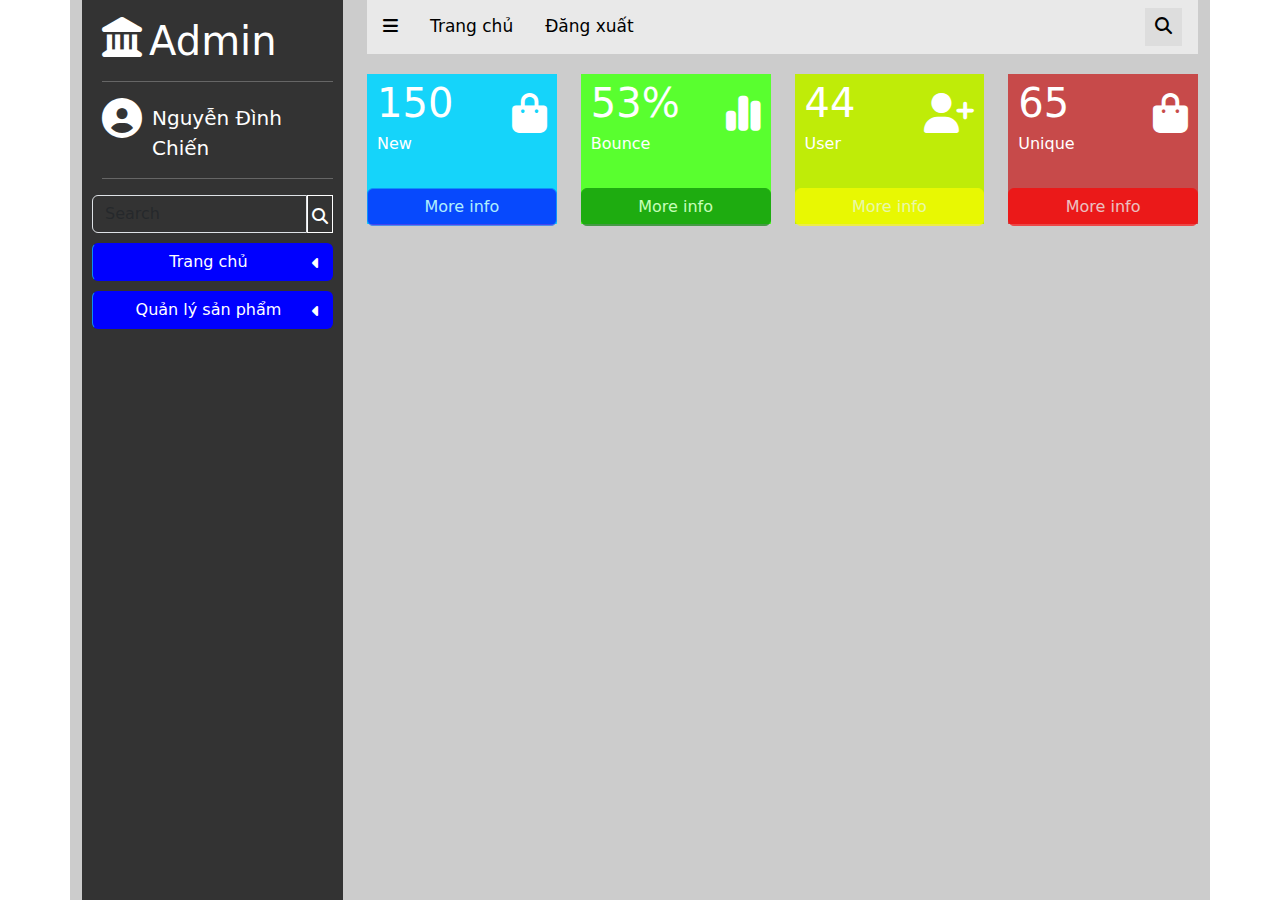
==== commit d93225fd: "first commit" ====
--- a/index.html
+++ b/index.html
@@ -94,24 +94,28 @@
                         <div class="itemm item-1">
                             <div class="chu">
                                 <h1>150</h1>
-                                <p>New orders</p>
+                                <p>New</p>
                             </div>
                             <div class="icon-item">
                                 <i class="fa-sharp fa-solid fa-bag-shopping"></i>
                             </div>
-                            <button>More</button>
+                            <div class="item-nutbam">
+                                <button type="button" class="btn btn-primary" disabled>More info</button>
+                            </div>
                         </div>
                     </div>
                     <div class="col-12 col-lg-3 col-md-6">
                         <div class="itemm item-2">
                             <div class="chu">
                                 <h1>53%</h1>
-                                <p>Bounce Rate</p>
+                                <p>Bounce</p>
                             </div>
                             <div class="icon-item">
                                 <i class="fa-solid fa-chart-simple"></i>
                             </div>
-                            <button></button>
+                            <div class="item-nutbam">
+                                <button type="button" class="btn btn-primary" disabled style="background-color: green !important; border-color: green !important;">More info</button>
+                            </div>
                         </div>
                     </div>
                     <div class="col-12 col-lg-3 col-md-6">
@@ -123,7 +127,9 @@
                             <div class="icon-item">
                                 <i class="fa-solid fa-user-plus"></i>
                             </div>
-                            <button></button>
+                            <div class="item-nutbam">
+                                <button type="button" class="btn btn-primary" disabled style="background-color: yellow !important; border-color: yellow !important;">More info</button>
+                            </div>
                         </div>
                     </div>
                     <div class="col-12 col-lg-3 col-md-6">
@@ -135,7 +141,9 @@
                             <div class="icon-item">
                                 <i class="fa-sharp fa-solid fa-bag-shopping"></i>
                             </div>
-                            <button></button>
+                            <div class="item-nutbam">
+                                <button type="button" class="btn btn-primary" disabled style="background-color: red !important; border-color: red !important;">More info</button>
+                            </div>
                         </div>
                     </div>
                 </div>
--- a/index.css
+++ b/index.css
@@ -209,14 +209,10 @@
 }
 .item-1 {
     width: 100%;  
-    background-color: blue;
- 
-}
-.item-1 button {
-    bottom: 0;
-    margin-top: 20px;
-    width: 100%;
-    height: 35px;
+    background-color: rgba(0, 213, 255, 0.899);
+}
+.item-1 item-nutbam {
+    margin-top: 10px;
 }
 .item-1 h1 {
     display: block;
@@ -231,22 +227,16 @@
 }
 .icon-item {
     float: right;
-    margin: 20px;
+    margin:10px;
     font-size: 40px;
 }
 
-
 .item-2 {
     width: 100%;
    
-    background-color: green;
-}
-.item-2 button {
-    bottom: 0;
-    margin-top: 20px;
-    width: 100%;
-    height: 35px;
-}
+    background-color: rgb(89, 255, 47);
+}
+
 .item-2 h1 {
     display: block;
     padding: 5px 10px;
@@ -267,14 +257,9 @@
 .item-3 {
     width: 100%;
     
-    background-color: yellow;
-}
-.item-3 button {
-    bottom: 0;
-    margin-top: 20px;
-    width: 100%;
-    height: 35px;
-}
+    background-color: rgb(191, 236, 8);
+}
+
 .item-3 h1 {
     display: block;
     padding: 5px 10px;
@@ -295,14 +280,9 @@
 .item-4 {
     width: 100%;
     
-    background-color: red;
-}
-.item-4 button {
-    bottom: 0;
-    margin-top: 20px;
-    width: 100%;
-    height: 35px;
-}
+    background-color: rgb(199, 74, 74);
+}
+
 .item-4 h1 {
     display: block;
     padding: 5px 10px;
@@ -317,4 +297,14 @@
 /* .icon-item {
     float: right;
     margin: 20px;
-} */+} */
+
+.item-nutbam button{
+    width: 100%;
+    /* margin-left: -10px; */
+    margin: 16px 0px 0px 0px;
+}
+.item-nutbam button:hover {
+    background-color: white;
+    color: black;
+}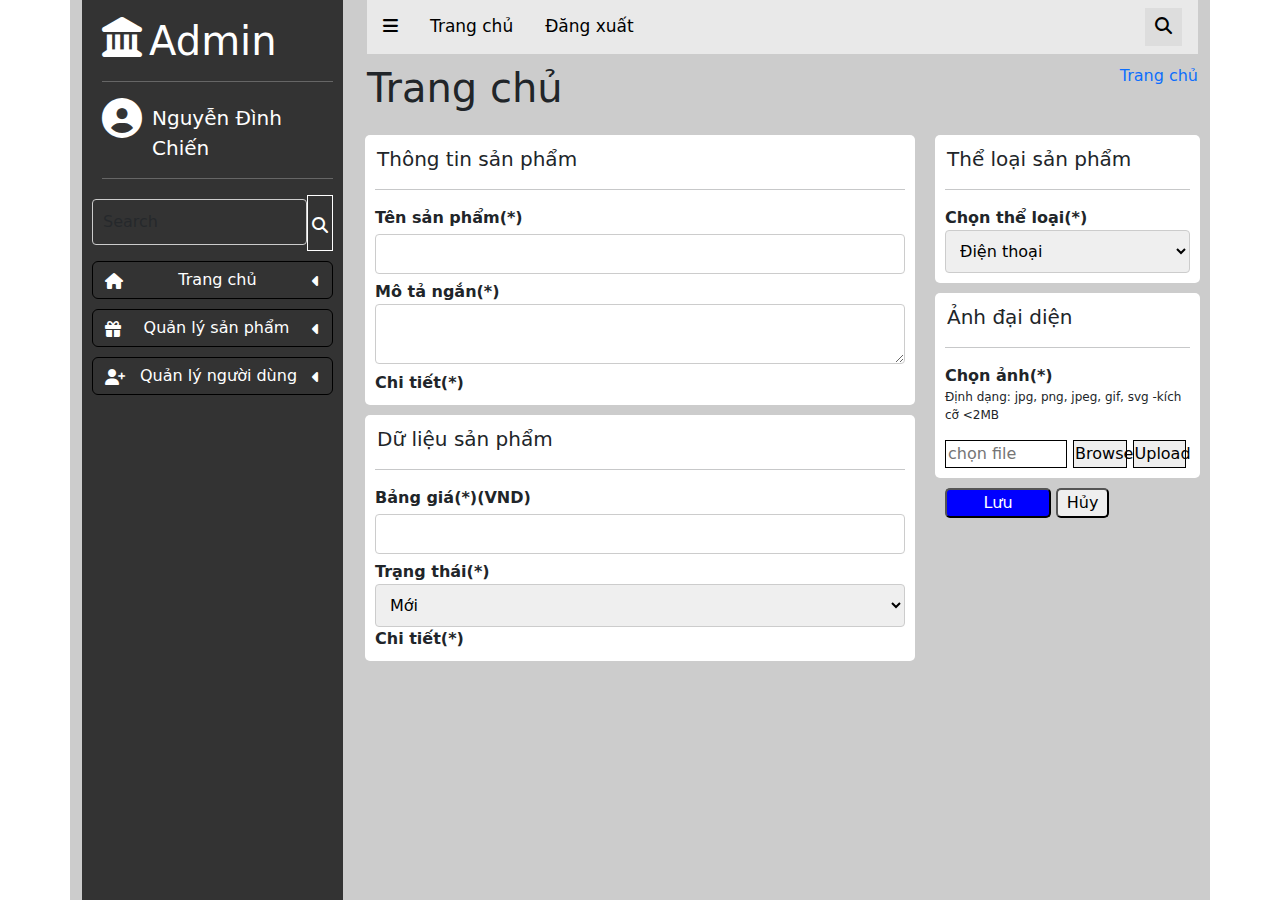
==== commit b1a14e99: "first commit" ====
--- a/index.html
+++ b/index.html
@@ -44,8 +44,10 @@
 
                     <div class="menu col-12 col-lg-12 col-md-12">
                         <div class="dropdown">
-                            <button class="btn" style="border-left:1px solid #0d8bf2; color: white;">Trang chủ
-                              <i class="fa-sharp fa-solid fa-caret-left"></i>
+                            <button class="btn" style="border:1px solid black; color: white;">
+                                <span style="float: left;"><i class="fa-sharp fa-solid fa-house"></i></span>
+                                <span>Trang chủ</span>
+                                <i class="fa-sharp fa-solid fa-caret-left"></i>
                             </button>
                             <div class="dropdown-content">
                               <a href="#">Link 1</a>
@@ -58,12 +60,29 @@
 
                     <div class="menu col-12 col-lg-12 col-md-12">
                         <div class="dropdown">
-                            <button class="btn" style="border-left:1px solid #0d8bf2; color: white;">Quản lý sản phẩm
-                              <i class="fa-sharp fa-solid fa-caret-left"></i>
+                            <button class="btn" style="border:1px solid black; color: white;">
+                                <span style="float: left;"><i class="fa-sharp fa-solid fa-gift"></i></span>
+                                <span>Quản lý sản phẩm</span>
+                                <i class="fa-sharp fa-solid fa-caret-left"></i>
                             </button>
                             <div class="dropdown-content">
-                              <a href="#">Link 1</a>
-                              <a href="#">Link 2</a>
+                              <a href="#">Thêm mới</a>
+                              <a href="#">Danh sách</a>
+                              <a href="#">Link 3</a>
+                            </div>
+                        </div>
+                    </div>
+
+                    <div class="menu col-12 col-lg-12 col-md-12">
+                        <div class="dropdown">
+                            <button class="btn" style="border:1px solid black; color: white;">
+                                <span style="float: left;"><i class="fa-solid fa-user-plus"></i></span>
+                                <span>Quản lý người dùng</span>
+                                <i class="fa-sharp fa-solid fa-caret-left"></i>
+                            </button>
+                            <div class="dropdown-content">
+                              <a href="#">Thêm mới</a>
+                              <a href="#">Danh sách</a>
                               <a href="#">Link 3</a>
                             </div>
                         </div>
@@ -89,63 +108,76 @@
                     </div>
                 </div>
 
+                <!--hang 2 -->
                 <div class="row">
-                    <div class="col-12 col-lg-3 col-md-6">
-                        <div class="itemm item-1">
-                            <div class="chu">
-                                <h1>150</h1>
-                                <p>New</p>
-                            </div>
-                            <div class="icon-item">
-                                <i class="fa-sharp fa-solid fa-bag-shopping"></i>
-                            </div>
-                            <div class="item-nutbam">
-                                <button type="button" class="btn btn-primary" disabled>More info</button>
-                            </div>
+                    <div class="col-12 col-lg-12 col-md-12 hang-2">
+                        <h1>Trang chủ</h1>
+                        <a href="#">Trang chủ</a>
+                    </div>
+                </div>
+                <!--hang 3-->
+                <div class="row">
+                    <div class="col-12 col-lg-8 col-md-12 col-1">
+                        <div class="thongtinsp">
+                            <h4>Thông tin sản phẩm</h4><hr>
+                            <form action="/action_page.php">
+                                <label for="fname">Tên sản phẩm(*)</label>
+                                <input type="text" id="fname" name="firstname" style="height: 40px;">
+                                
+                                <label for="subject">Mô tả ngắn(*)</label>
+                                <textarea id="subject" name="subject" style="height:60px"></textarea>
+                            
+                                <label for="">Chi tiết(*)</label>
+                            </form>
+                        </div>
+
+                        <div class="thongtinsp">
+                            <h4>Dữ liệu sản phẩm</h4><hr>
+                            <form action="/action_page.php">
+                                <label for="bg">Bảng giá(*)(VND)</label>
+                                <input type="text" id="bg" name="firstname" style="height: 40px;">
+                                
+                                <label for="tt">Trạng thái(*)</label>
+                                <select name="tt" id="">
+                                    <option value="">Mới</option>
+                                    <option value=""></option>
+                                    <option value=""></option>
+                                </select>
+                                <label for="">Chi tiết(*)</label>
+                            </form>
                         </div>
                     </div>
-                    <div class="col-12 col-lg-3 col-md-6">
-                        <div class="itemm item-2">
-                            <div class="chu">
-                                <h1>53%</h1>
-                                <p>Bounce</p>
-                            </div>
-                            <div class="icon-item">
-                                <i class="fa-solid fa-chart-simple"></i>
-                            </div>
-                            <div class="item-nutbam">
-                                <button type="button" class="btn btn-primary" disabled style="background-color: green !important; border-color: green !important;">More info</button>
-                            </div>
+                    <div class="col-12 col-lg-4 col-md-12 col-2">
+                        <div class="thongtinsp">
+                            <h4>Thể loại sản phẩm</h4><hr>
+                            <form action="/action_page.php">
+                                <label for="tt">Chọn thể loại(*)</label>
+                                <select name="tt" id="">
+                                    <option value="">Điện thoại</option>
+                                    <option value="">Laptop</option>
+                                    <option value="">Tai nghe</option>
+                                </select>
+                            </form>
+                        </div>
+
+                        <div class="thongtinsp">
+                            <h4>Ảnh đại diện</h4><hr>
+                            <form action="/action_page.php">
+                                <label for="chonanh">Chọn ảnh(*)</label>
+                                <p style="font-size: 12px; font-weight: 100;">Định dạng: jpg, png, jpeg, gif, svg -kích cỡ <2MB</p>
+                                <div class="chon-anh">
+                                    <input type="search" placeholder="chọn file" style="width: 50%; border: 1px solid;">
+                                    <button style="width: 22%; border: 1px solid; padding: 1px;">Browse</button>
+                                    <button style="width: 22%; border: 1px solid; padding: 1px;">Upload</button>
+                                </div>
+                            </form>
+                        </div>
+                        <div class="nb">
+                            <button style="width: 40%; background-color: blue; color: white;">Lưu</button>
+                            <button style="width: 20%;">Hủy</button>
                         </div>
                     </div>
-                    <div class="col-12 col-lg-3 col-md-6">
-                        <div class="itemm item-3">
-                            <div class="chu">
-                                <h1>44</h1>
-                                <p>User</p>
-                            </div>
-                            <div class="icon-item">
-                                <i class="fa-solid fa-user-plus"></i>
-                            </div>
-                            <div class="item-nutbam">
-                                <button type="button" class="btn btn-primary" disabled style="background-color: yellow !important; border-color: yellow !important;">More info</button>
-                            </div>
-                        </div>
-                    </div>
-                    <div class="col-12 col-lg-3 col-md-6">
-                        <div class="itemm item-4">
-                            <div class="chu">
-                                <h1>65</h1>
-                                <p>Unique</p>
-                            </div>
-                            <div class="icon-item">
-                                <i class="fa-sharp fa-solid fa-bag-shopping"></i>
-                            </div>
-                            <div class="item-nutbam">
-                                <button type="button" class="btn btn-primary" disabled style="background-color: red !important; border-color: red !important;">More info</button>
-                            </div>
-                        </div>
-                    </div>
+                    
                 </div>
             </div>
         </div>
--- a/index.css
+++ b/index.css
@@ -91,7 +91,7 @@
     margin-bottom: 10px;
 }
 .btn {
-    background-color: blue !important;
+    /* background-color: #333 !important; */
     width: 100%;
     color: white;
     padding: 16px;
@@ -131,13 +131,16 @@
 .dropdown:hover .dropdown-content {
     display: block;
   } 
-.btn:hover, .dropdown:hover .btn {
+.btn:hover, .dropdown:hover, .btn {
     background-color: #0b7dda;
+    color: white;
+    border-radius: 5px;
 }
 /*******************************************/
 /* Thanh nav */
 .chinh {
     width: 100%;
+    margin-bottom: 10px;
 }
 .topnav {
     width: 100%;
@@ -199,112 +202,67 @@
       border: 1px solid #ccc;  
     }
 }
-
-/* item */
-.itemm {
-    margin-top: 20px;
-    width: 100%;
-    height: 150px;
-    color: white;
-}
-.item-1 {
-    width: 100%;  
-    background-color: rgba(0, 213, 255, 0.899);
-}
-.item-1 item-nutbam {
+/**************hang 2*******************/
+.hang-2 {
+    width: 100%;
+    margin-bottom: 5px;
+    display: flex;
+    justify-content: space-between;
+}
+.hang-2 a {
+    text-decoration: none;
+}
+/****************hang 3*****************/
+.col-1 {
+    width: 100%;
+    height: auto;
+    padding-left: 10px !important;
+    padding-right: 10px !important;
+}
+.col-2 {
+    width: 100%;
+    height: auto;
+    /* background-color: red; */
+    padding-left: 10px !important;
+    padding-right: 10px !important;
+}
+
+/*thong tin san pham*/
+input[type=text], select, textarea {
+    width: 100%;
+    padding: 10px;
+    border: 1px solid #ccc;
+    border-radius: 4px;
+    box-sizing: border-box;
+    margin-top: 4px;
+    margin-bottom: 6px;
+    resize: vertical;
+  }
+.thongtinsp {
+    border-radius: 5px;
+    background-color: white;
+    padding: 10px;
+    font-weight: bold;
+    margin: 0px;
     margin-top: 10px;
-}
-.item-1 h1 {
-    display: block;
-    padding: 5px 10px;
-    margin-bottom: 0;
-}
-.item-1 p {
-    margin-left: 10px;
-}
-.chu {
-    float: left;
-}
-.icon-item {
-    float: right;
-    margin:10px;
-    font-size: 40px;
-}
-
-.item-2 {
-    width: 100%;
-   
-    background-color: rgb(89, 255, 47);
-}
-
-.item-2 h1 {
-    display: block;
-    padding: 5px 10px;
-    margin-bottom: 0;
-}
-.item-2 p {
-    margin-left: 10px;
-}
-.chu {
-    float: left;
-}
-/* .icon-item {
-    float: right;
-    margin: 20px;
-} */
-
-
-.item-3 {
-    width: 100%;
-    
-    background-color: rgb(191, 236, 8);
-}
-
-.item-3 h1 {
-    display: block;
-    padding: 5px 10px;
-    margin-bottom: 0;
-}
-.item-3 p {
-    margin-left: 10px;
-}
-.chu {
-    float: left;
-}
-/* .icon-item {
-    float: right;
-    margin: 20px;
-} */
-
-
-.item-4 {
-    width: 100%;
-    
-    background-color: rgb(199, 74, 74);
-}
-
-.item-4 h1 {
-    display: block;
-    padding: 5px 10px;
-    margin-bottom: 0;
-}
-.item-4 p {
-    margin-left: 10px;
-}
-.chu {
-    float: left;
-}
-/* .icon-item {
-    float: right;
-    margin: 20px;
-} */
-
-.item-nutbam button{
-    width: 100%;
-    /* margin-left: -10px; */
-    margin: 16px 0px 0px 0px;
-}
-.item-nutbam button:hover {
-    background-color: white;
-    color: black;
+    margin-bottom: 10px;
+}
+.thongtinsp h4 {
+    font-weight: 100;
+    margin-bottom: 1px;
+    font-size: 20px;
+    padding: 2px;
+}
+
+.thongtinsp chon-anh {
+    display: block;
+    display: flex ;
+    width: 100%;
+}
+.nb {
+    margin: 10px;
+    width: 100%;
+}
+.nb button {
+    border-radius: 5px;
 }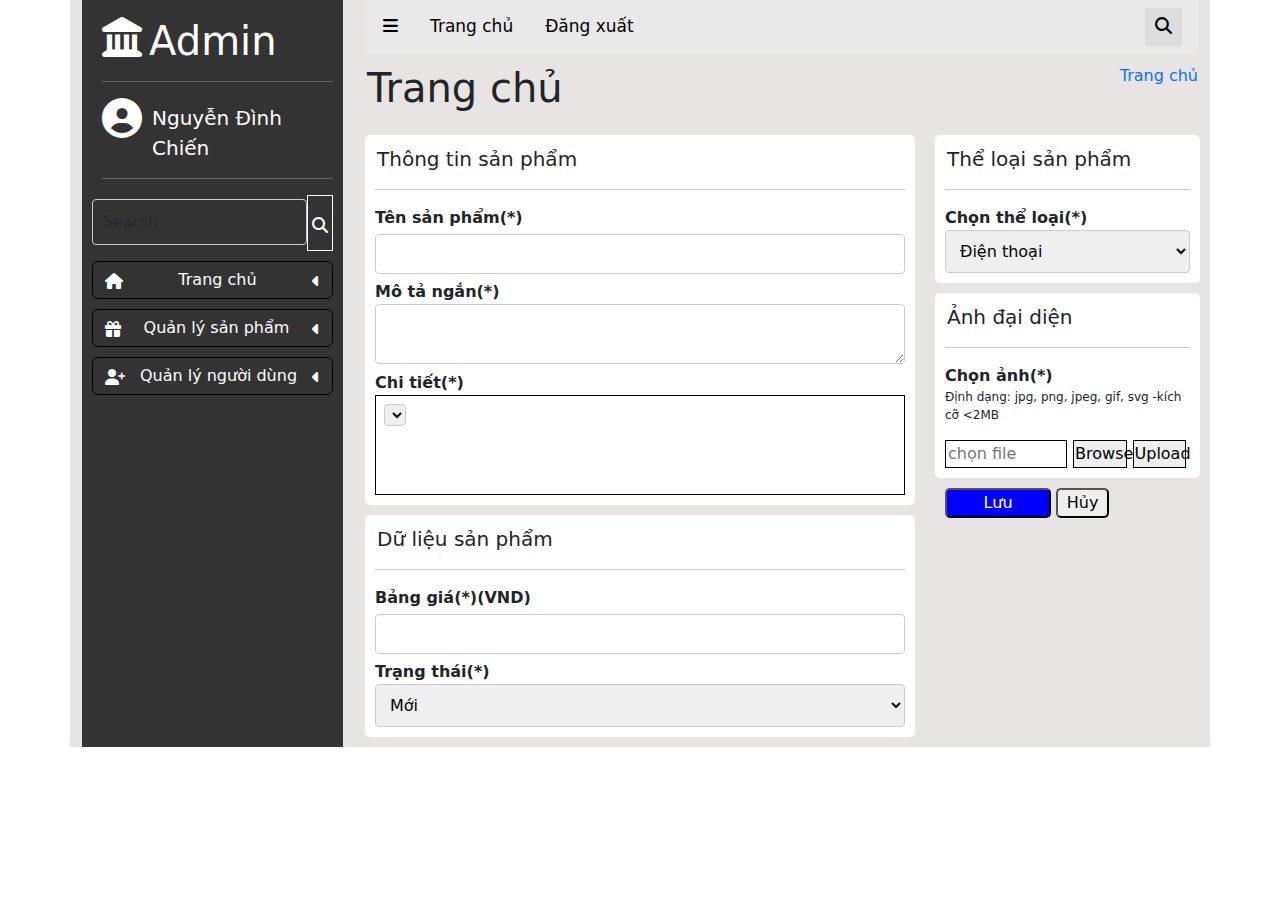
==== commit fdffac6d: "first commit" ====
--- a/index.html
+++ b/index.html
@@ -128,6 +128,14 @@
                                 <textarea id="subject" name="subject" style="height:60px"></textarea>
                             
                                 <label for="">Chi tiết(*)</label>
+                                <div class="chitiet">
+                                    <select name="" id="" style="width: 10px; height: 10px; padding: 10px;
+                                    margin: 8px;">
+                                        <optgroup label="chọn">
+                                            <option value=""></option>
+                                        </optgroup>
+                                    </select>
+                                </div>
                             </form>
                         </div>
 
@@ -143,7 +151,6 @@
                                     <option value=""></option>
                                     <option value=""></option>
                                 </select>
-                                <label for="">Chi tiết(*)</label>
                             </form>
                         </div>
                     </div>
--- a/index.css
+++ b/index.css
@@ -4,12 +4,12 @@
 .container {
     width: 100%;
     height: auto;
-    background-color: #ccc;
+    background-color: rgba(230, 226, 226, 0.925);
 }
 /*thong tin*/
 .side-bar {
     width: 100%;
-    height: 100vh;
+    height: 100%;
     background-color: #333;
     color: white;
     padding: 10px;
@@ -265,4 +265,10 @@
 }
 .nb button {
     border-radius: 5px;
+}
+
+.chitiet {
+    width: 100%;
+    height: 100px;
+    border: 1px solid black;
 }